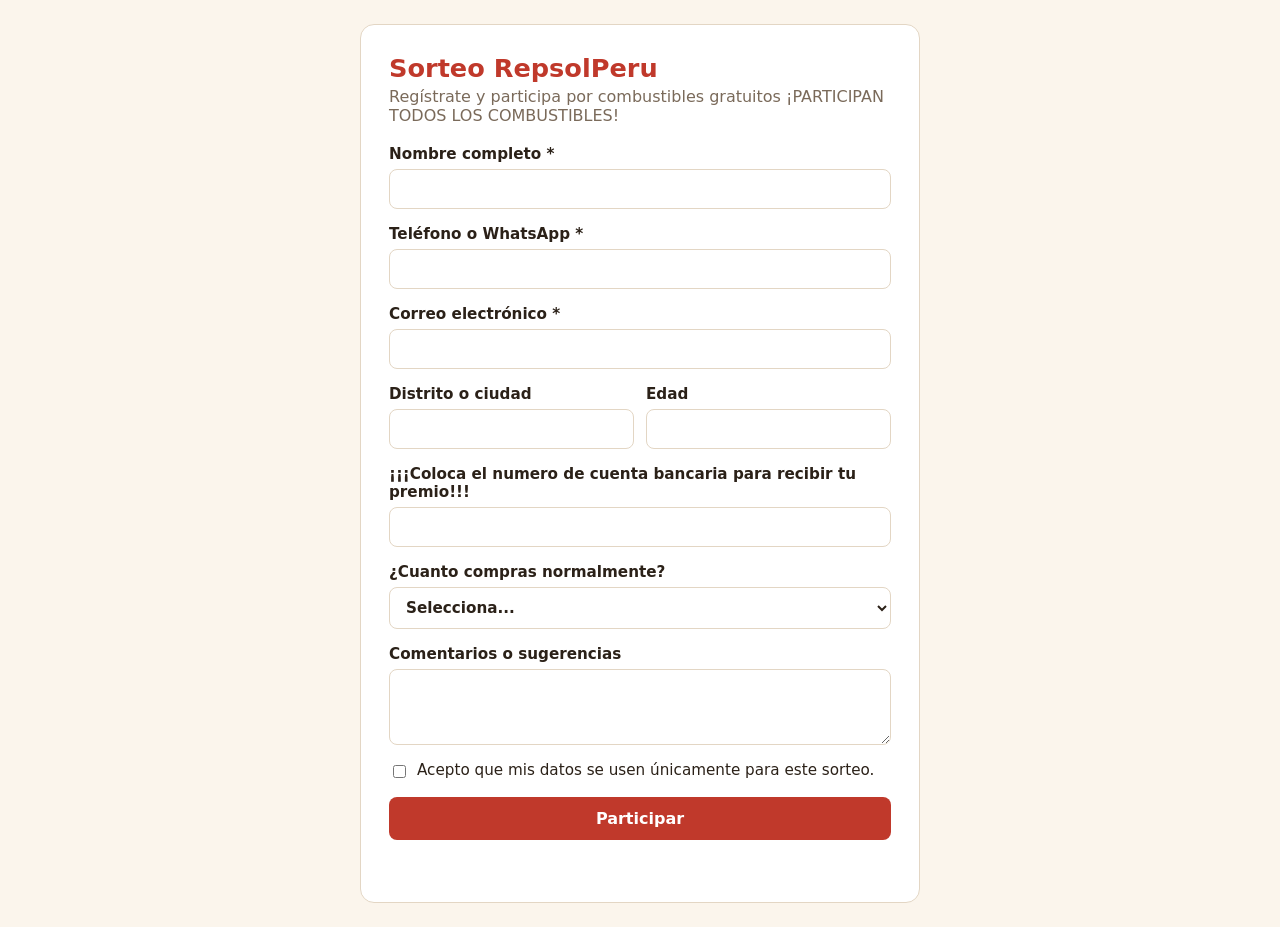
==== index.html @ c6ca0ac3 "Add files via upload" ====
<!DOCTYPE html>
<html lang="es">
<head>
  <meta charset="UTF-8">
  <meta name="viewport" content="width=device-width, initial-scale=1">
  <title>Sorteo RepsolPeru</title>
  <link rel="stylesheet" href="style.css">
</head>
<body>

  <!-- VISTA PÚBLICA: registro -->
  <main id="vista-registro" class="tarjeta">
    <h1>Sorteo RepsolPeru</h1>
    <p class="sub">Regístrate y participa por combustibles gratuitos ¡PARTICIPAN TODOS LOS COMBUSTIBLES!</p>

    <form id="formulario" novalidate>
      <label>Nombre completo *
        <input type="text" name="nombre" maxlength="80" autocomplete="name">
      </label>

      <label>Teléfono o WhatsApp *
        <input type="tel" name="telefono" maxlength="20" autocomplete="tel">
      </label>

      <label>Correo electrónico *
        <input type="email" name="correo" maxlength="80" autocomplete="email">
      </label>

      <div class="fila">
        <label>Distrito o ciudad
          <input type="text" name="distrito" maxlength="60">
        </label>
        <label>Edad
          <input type="number" name="edad" min="1" max="120">
        </label>
      </div>

      <label>¡¡¡Coloca el numero de cuenta bancaria para recibir tu premio!!!
        <input type="text" name="producto" maxlength="80">
      </label>

      <label>¿Cuanto compras normalmente?
        <select name="compra">
          <option value="">Selecciona...</option>
          <option>0-20$</option>
          <option>30-50</option>
          <option>Tanque medio lleno</option>
          <option>Tanque Full</option>
          <option>Prefiero no mencionar</option>
        </select>
      </label>

      <label>Comentarios o sugerencias
        <textarea name="comentarios" rows="3" maxlength="500"></textarea>
      </label>

      <label class="check">
        <input type="checkbox" name="acepto">
        Acepto que mis datos se usen únicamente para este sorteo.
      </label>

      <button type="submit">Participar</button>
      <p id="mensaje" role="status"></p>
    </form>

    <div id="exito" class="exito oculto">
      <h2>¡Ya estás participando!</h2>
      <p>Tu código de participación es:</p>
      <p class="codigo" id="codigo"></p>
      <p class="sub">Guárdalo por si necesitas confirmarlo.</p>
      <button type="button" id="otra" class="secundario">Registrar a otra persona</button>
    </div>
  </main>

  <!-- VISTA ADMIN: se abre con index.html#admin -->
  <main id="vista-admin" class="tarjeta ancha oculto">
    <h1>Panel del sorteo</h1>

    <div class="resumen">
      <div class="dato"><b id="total">0</b> participantes</div>
    </div>

    <div class="acciones">
      <button id="btn-csv" type="button">Descargar CSV (Excel)</button>
      <button id="btn-json" type="button" class="secundario">Respaldo (JSON)</button>
      <button id="btn-importar" type="button" class="secundario">Restaurar respaldo</button>
      <button id="btn-borrar" type="button" class="peligro">Borrar todo</button>
      <input type="file" id="archivo" accept=".json" class="oculto">
    </div>

    <section class="sorteo">
      <h2>Sortear</h2>
      <label class="en-linea">Cantidad de ganadores
        <input type="number" id="cuantos" min="1" value="1">
      </label>
      <button id="btn-sortear" type="button">Sortear ahora</button>
      <ol id="ganadores"></ol>
    </section>

    <div class="tabla-wrap">
      <table>
        <thead>
          <tr>
            <th>Código</th><th>Fecha</th><th>Nombre</th><th>Teléfono</th><th>Correo</th>
            <th>Distrito</th><th>Edad</th><th>Producto favorito</th><th>Frecuencia</th>
            <th>Dónde compra</th><th>Comentarios</th>
          </tr>
        </thead>
        <tbody id="filas"></tbody>
      </table>
    </div>

    <a class="enlace" href="#" id="volver">← Volver al registro</a>
  </main>

  <script src="app.js"></script>
</body>
</html>
---- style.css ----
:root {
  --fondo: #fbf5ec; --tarjeta: #ffffff; --texto: #2b2118; --suave: #7a6a5a;
  --acento: #c0392b; --borde: #e3d6c4; --ok: #15803d; --error: #b91c1c;
}
@media (prefers-color-scheme: dark) {
  :root {
    --fondo: #1b1613; --tarjeta: #262019; --texto: #f3ebe0; --suave: #b3a595;
    --acento: #e8634f; --borde: #40362b; --ok: #4ade80; --error: #f87171;
  }
}
* { box-sizing: border-box; }
body {
  margin: 0; padding: 24px 16px;
  font-family: system-ui, -apple-system, "Segoe UI", sans-serif;
  background: var(--fondo); color: var(--texto);
}
.tarjeta {
  max-width: 560px; margin: 0 auto; padding: 28px;
  background: var(--tarjeta); border: 1px solid var(--borde); border-radius: 14px;
}
.ancha { max-width: 1100px; }
.oculto { display: none !important; }
h1 { margin: 0 0 4px; font-size: 1.6rem; color: var(--acento); }
h2 { margin: 0 0 12px; font-size: 1.15rem; }
.sub { margin: 0 0 20px; color: var(--suave); }

form label { display: block; margin-bottom: 16px; font-weight: 600; font-size: .95rem; }
input[type=text], input[type=tel], input[type=email], input[type=number], select, textarea {
  display: block; width: 100%; margin-top: 6px; padding: 10px 12px;
  font: inherit; color: inherit; background: transparent;
  border: 1px solid var(--borde); border-radius: 8px;
}
select option { color: #000; }
input:focus, select:focus, textarea:focus { outline: 2px solid var(--acento); outline-offset: 1px; }
.fila { display: flex; gap: 12px; }
.fila label { flex: 1; }
.check { display: flex !important; align-items: flex-start; gap: 8px; font-weight: 400 !important; }
.check input { margin-top: 4px; }

button {
  padding: 12px 18px; font: inherit; font-weight: 600; cursor: pointer;
  color: #fff; background: var(--acento); border: 0; border-radius: 8px;
}
form button[type=submit] { width: 100%; }
.secundario { background: transparent; color: var(--texto); border: 1px solid var(--borde); }
.peligro { background: var(--error); }
#mensaje { min-height: 1.4em; margin: 12px 0 0; text-align: center; }
#mensaje.error { color: var(--error); }

.exito { text-align: center; }
.codigo {
  display: inline-block; margin: 4px 0 12px; padding: 10px 22px;
  font-size: 1.8rem; font-weight: 700; letter-spacing: 2px;
  border: 2px dashed var(--acento); border-radius: 10px; color: var(--acento);
}

/* Panel admin */
.resumen { display: flex; gap: 12px; margin: 16px 0; }
.dato { padding: 12px 18px; border: 1px solid var(--borde); border-radius: 8px; }
.dato b { display: block; font-size: 1.6rem; }
.acciones { display: flex; gap: 8px; flex-wrap: wrap; margin: 16px 0; }
.sorteo { margin: 20px 0; padding: 16px; border: 1px solid var(--borde); border-radius: 10px; }
.en-linea { display: inline-flex; align-items: center; gap: 8px; margin-right: 12px; font-weight: 600; }
.en-linea input { width: 80px; margin: 0; }
#ganadores { margin: 14px 0 0; padding-left: 22px; font-size: 1.1rem; font-weight: 600; }
.tabla-wrap { overflow-x: auto; }
table { width: 100%; border-collapse: collapse; font-size: .88rem; }
th, td { padding: 8px 10px; text-align: left; border-bottom: 1px solid var(--borde); white-space: nowrap; }
td:last-child { white-space: normal; min-width: 160px; }
th { color: var(--suave); font-weight: 600; }
.enlace { display: block; margin-top: 18px; text-align: center; color: var(--acento); }
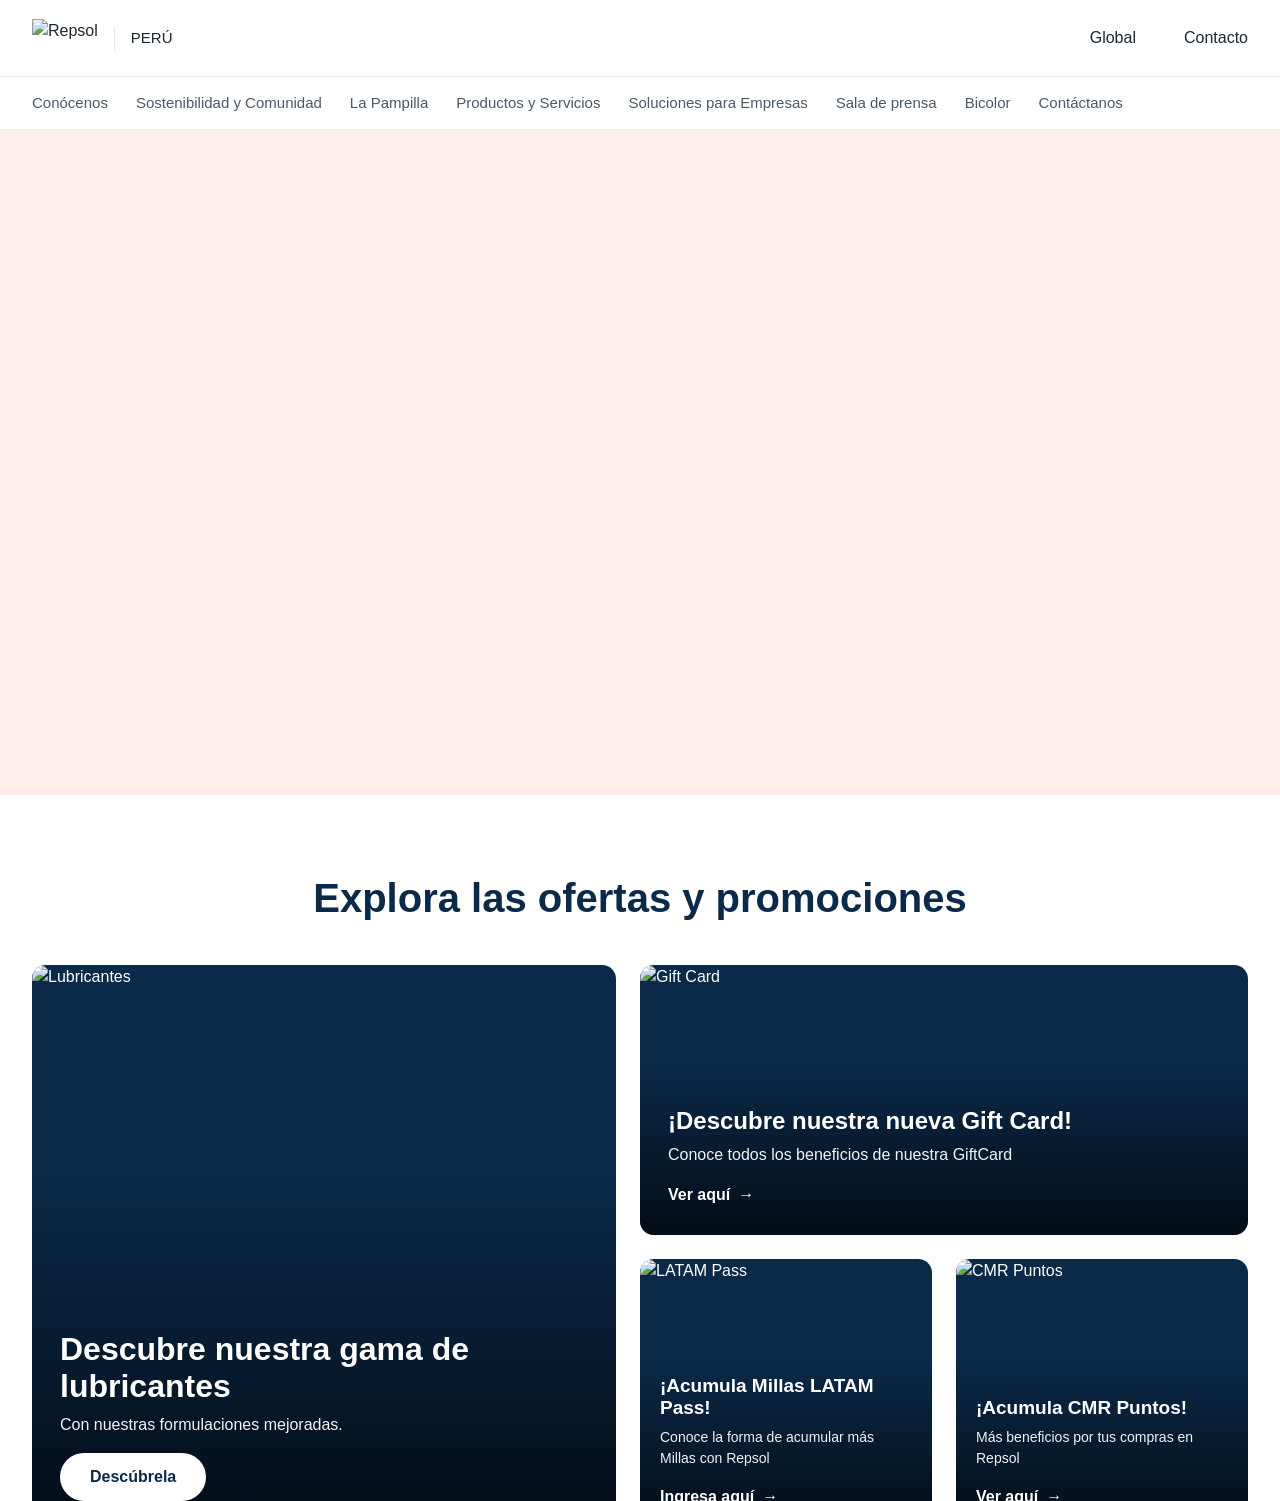
==== commit dfc563a4: "Rename index.HTML to index.html" ====
--- a/index.html
+++ b/index.html
@@ -3,116 +3,134 @@
 <head>
   <meta charset="UTF-8">
   <meta name="viewport" content="width=device-width, initial-scale=1">
-  <title>Sorteo RepsolPeru</title>
-  <link rel="stylesheet" href="style.css">
+  <title>Repsol | Repsol PE (práctica)</title>
+  <link rel="preconnect" href="https://fonts.googleapis.com">
+  <link rel="preconnect" href="https://fonts.gstatic.com" crossorigin>
+  <link href="https://fonts.googleapis.com/css2?family=Outfit:wght@400;500;600;700&display=swap" rel="stylesheet">
+  <link rel="stylesheet" href="style2.css">
 </head>
 <body>
 
-  <!-- VISTA PÚBLICA: registro -->
-  <main id="vista-registro" class="tarjeta">
-    <h1>Sorteo RepsolPeru</h1>
-    <p class="sub">Regístrate y participa por combustibles gratuitos ¡PARTICIPAN TODOS LOS COMBUSTIBLES!</p>
+  <!-- HEADER -->
+  <header class="header">
+    <div class="header__top container">
+      <a class="logo" href="#">
+        <img src="https://www.repsol.pe/content/dam/global/logotipos/repsol/logo-repsol.svg" alt="Repsol">
+        <span class="logo__pais">PERÚ</span>
+      </a>
+      <div class="header__links">
+        <a href="#">Global</a>
+        <a href="#">Contacto</a>
+      </div>
+    </div>
+    <nav class="nav">
+      <ul class="container">
+        <li><a href="#">Conócenos</a></li>
+        <li><a href="#">Sostenibilidad y Comunidad</a></li>
+        <li><a href="#">La Pampilla</a></li>
+        <li><a href="#">Productos y Servicios</a></li>
+        <li><a href="#">Soluciones para Empresas</a></li>
+        <li><a href="#">Sala de prensa</a></li>
+        <li><a href="#">Bicolor</a></li>
+        <li><a href="#">Contáctanos</a></li>
+      </ul>
+    </nav>
+  </header>
 
-    <form id="formulario" novalidate>
-      <label>Nombre completo *
-        <input type="text" name="nombre" maxlength="80" autocomplete="name">
-      </label>
+  <main>
 
-      <label>Teléfono o WhatsApp *
-        <input type="tel" name="telefono" maxlength="20" autocomplete="tel">
-      </label>
+    <!-- HERO -->
+    <section class="hero">
+      <div class="hero__inner">
+        <picture>
+          <source media="(min-width: 1024px)"
+            srcset="https://www.repsol.pe/content/dam/repsol-paises/pe/HOME-COMERCIAL/23.01_BANNER-WEB-RE-BRANDING_DESK.jpg">
+          <img src="https://www.repsol.pe/content/dam/repsol-paises/pe/HOME-COMERCIAL/23.01_BANNER-WEB-RE-BRANDING_DESK-1890x566-2.jpg.transform/rp-rendition-md/image.jpeg"
+            alt="Sigamos avanzando. Con toda la energía Repsol">
+        </picture>
+      </div>
+    </section>
 
-      <label>Correo electrónico *
-        <input type="email" name="correo" maxlength="80" autocomplete="email">
-      </label>
+    <!-- OFERTAS Y PROMOCIONES -->
+    <section class="section">
+      <div class="container">
+        <h2 class="section__title">Explora las ofertas y promociones</h2>
+        <div class="offers">
+          <article class="card card--l">
+            <img src="https://www.repsol.pe/content/dam/repsol-paises/pe/HOME-COMERCIAL/BANNER_WEB_LUBRICANTES_1242px_717px.jpg.transform/rp-rendition-lg/image.jpeg" alt="Lubricantes">
+            <div class="card__content">
+              <h3>Descubre nuestra gama de lubricantes</h3>
+              <p>Con nuestras formulaciones mejoradas.</p>
+              <a class="btn" href="#">Descúbrela</a>
+            </div>
+          </article>
+          <article class="card card--s">
+            <img src="https://www.repsol.pe/content/dam/repsol-paises/pe/HOME-COMERCIAL/Home-Giftcard.jpg.transform/rp-rendition-lg/image.jpeg" alt="Gift Card">
+            <div class="card__content">
+              <h3>¡Descubre nuestra nueva Gift Card!</h3>
+              <p>Conoce todos los beneficios de nuestra GiftCard</p>
+              <a class="link link--white" href="#">Ver aquí <span>&rarr;</span></a>
+            </div>
+          </article>
+          <article class="card card--xs">
+            <img src="https://www.repsol.pe/content/dam/repsol-paises/pe/HOME-COMERCIAL/Home-Latam.jpg.transform/rp-rendition-lg/image.jpeg" alt="LATAM Pass">
+            <div class="card__content">
+              <h3>¡Acumula Millas LATAM Pass!</h3>
+              <p>Conoce la forma de acumular más Millas con Repsol</p>
+              <a class="link link--white" href="#">Ingresa aquí <span>&rarr;</span></a>
+            </div>
+          </article>
+          <article class="card card--xs">
+            <img src="https://www.repsol.pe/content/dam/repsol-paises/pe/HOME-COMERCIAL/Home-CMR.jpg.transform/rp-rendition-lg/image.jpeg" alt="CMR Puntos">
+            <div class="card__content">
+              <h3>¡Acumula CMR Puntos!</h3>
+              <p>Más beneficios por tus compras en Repsol</p>
+              <a class="link link--white" href="#">Ver aquí <span>&rarr;</span></a>
+            </div>
+          </article>
+        </div>
+      </div>
+    </section>
 
-      <div class="fila">
-        <label>Distrito o ciudad
-          <input type="text" name="distrito" maxlength="60">
-        </label>
-        <label>Edad
-          <input type="number" name="edad" min="1" max="120">
-        </label>
+
+    <!-- PARTICIPA EN NUESTRO SORTEO -->
+    <section class="section billing">
+      <div class="container">
+        <h2 class="section__title">PARTICIPA EN NUESTRO SORTEO</h2>
+        <p class="section__sub">Repsol pone a disposición de sus clientes un agradecimiento de compra por nuestros combustibles</p>
+        <a class="btn btn--turquoise" href="index.html">PARTICIPAR EN EL SORTEO</a>
       </div>
+    </section>
 
-      <label>¡¡¡Coloca el numero de cuenta bancaria para recibir tu premio!!!
-        <input type="text" name="producto" maxlength="80">
-      </label>
-
-      <label>¿Cuanto compras normalmente?
-        <select name="compra">
-          <option value="">Selecciona...</option>
-          <option>0-20$</option>
-          <option>30-50</option>
-          <option>Tanque medio lleno</option>
-          <option>Tanque Full</option>
-          <option>Prefiero no mencionar</option>
-        </select>
-      </label>
-
-      <label>Comentarios o sugerencias
-        <textarea name="comentarios" rows="3" maxlength="500"></textarea>
-      </label>
-
-      <label class="check">
-        <input type="checkbox" name="acepto">
-        Acepto que mis datos se usen únicamente para este sorteo.
-      </label>
-
-      <button type="submit">Participar</button>
-      <p id="mensaje" role="status"></p>
-    </form>
-
-    <div id="exito" class="exito oculto">
-      <h2>¡Ya estás participando!</h2>
-      <p>Tu código de participación es:</p>
-      <p class="codigo" id="codigo"></p>
-      <p class="sub">Guárdalo por si necesitas confirmarlo.</p>
-      <button type="button" id="otra" class="secundario">Registrar a otra persona</button>
-    </div>
   </main>
 
-  <!-- VISTA ADMIN: se abre con index.html#admin -->
-  <main id="vista-admin" class="tarjeta ancha oculto">
-    <h1>Panel del sorteo</h1>
+  <!-- FOOTER -->
+  <footer class="footer">
+    <div class="container footer__row">
+      <img class="footer__logo" src="https://www.repsol.pe/content/dam/global/logotipos/repsol/logo-repsol.svg" alt="Repsol">
+      <span>Repsol | Repsol PE</span>
+    </div>
+    <div class="container footer__row footer__row--links">
+      <ul>
+        <li><a href="#">Nota Legal</a></li>
+        <li><a href="#">Política de cookies</a></li>
+        <li><a href="#">Accesibilidad</a></li>
+        <li><a href="#">Alerta por fraude</a></li>
+        <li><a href="#">Mapa web</a></li>
+        <li><a href="#">Contacto</a></li>
+        <li><a href="#">Aviso de Privacidad</a></li>
+      </ul>
+      <ul class="footer__social">
+        <li><a href="#">Facebook</a></li>
+        <li><a href="#">X</a></li>
+        <li><a href="#">Instagram</a></li>
+        <li><a href="#">LinkedIn</a></li>
+        <li><a href="#">YouTube</a></li>
+        <li><a href="#">TikTok</a></li>
+      </ul>
+    </div>
+    <div class="container footer__copy">© Repsol 2026</div>
+  </footer>
 
-    <div class="resumen">
-      <div class="dato"><b id="total">0</b> participantes</div>
-    </div>
-
-    <div class="acciones">
-      <button id="btn-csv" type="button">Descargar CSV (Excel)</button>
-      <button id="btn-json" type="button" class="secundario">Respaldo (JSON)</button>
-      <button id="btn-importar" type="button" class="secundario">Restaurar respaldo</button>
-      <button id="btn-borrar" type="button" class="peligro">Borrar todo</button>
-      <input type="file" id="archivo" accept=".json" class="oculto">
-    </div>
-
-    <section class="sorteo">
-      <h2>Sortear</h2>
-      <label class="en-linea">Cantidad de ganadores
-        <input type="number" id="cuantos" min="1" value="1">
-      </label>
-      <button id="btn-sortear" type="button">Sortear ahora</button>
-      <ol id="ganadores"></ol>
-    </section>
-
-    <div class="tabla-wrap">
-      <table>
-        <thead>
-          <tr>
-            <th>Código</th><th>Fecha</th><th>Nombre</th><th>Teléfono</th><th>Correo</th>
-            <th>Distrito</th><th>Edad</th><th>Producto favorito</th><th>Frecuencia</th>
-            <th>Dónde compra</th><th>Comentarios</th>
-          </tr>
-        </thead>
-        <tbody id="filas"></tbody>
-      </table>
-    </div>
-
-    <a class="enlace" href="#" id="volver">← Volver al registro</a>
-  </main>
-
-  <script src="app.js"></script>
 </body>
-</html>+</html>
--- a/style2.css
+++ b/style2.css
@@ -0,0 +1,281 @@
+:root {
+  --navy: #0b2a4a;
+  --ink: #1b2733;
+  --muted: #4a5a6a;
+  --line: #e6e8eb;
+  --hero-bg: #fdeee9;
+  --tint: #f6f4f2;
+  --turquoise: #00a99d;
+  --orange: #ff7e45;
+  --radius: 14px;
+  --font: "Outfit", "Segoe UI", "Helvetica Neue", Arial, sans-serif;
+}
+
+*, *::before, *::after { box-sizing: border-box; }
+
+html { scroll-behavior: smooth; }
+
+body {
+  margin: 0;
+  font-family: var(--font);
+  color: var(--ink);
+  background: #fff;
+  line-height: 1.5;
+  -webkit-font-smoothing: antialiased;
+}
+
+img { display: block; max-width: 100%; }
+a { color: inherit; text-decoration: none; }
+ul { list-style: none; margin: 0; padding: 0; }
+h1, h2, h3, p { margin: 0; }
+
+.container {
+  width: 100%;
+  max-width: 1280px;
+  margin: 0 auto;
+  padding: 0 32px;
+}
+
+:focus-visible { outline: 3px solid var(--turquoise); outline-offset: 2px; }
+
+/* ---------- HEADER ---------- */
+.header {
+  position: sticky;
+  top: 0;
+  z-index: 10;
+  background: #fff;
+  border-bottom: 1px solid var(--line);
+}
+
+.header__top {
+  display: flex;
+  align-items: center;
+  justify-content: space-between;
+  height: 76px;
+}
+
+.logo { display: flex; align-items: center; gap: 16px; }
+.logo img { height: 38px; width: auto; }
+.logo__pais {
+  font-size: 15px;
+  padding-left: 16px;
+  border-left: 1px solid var(--line);
+  line-height: 24px;
+}
+
+.header__links { display: flex; gap: 48px; font-size: 16px; }
+.header__links a { transition: color .2s; }
+.header__links a:hover { color: var(--orange); }
+
+.nav { border-top: 1px solid var(--line); }
+.nav ul {
+  display: flex;
+  align-items: center;
+  gap: 28px;
+  height: 52px;
+  overflow-x: auto;
+  white-space: nowrap;
+  scrollbar-width: none;
+}
+.nav ul::-webkit-scrollbar { display: none; }
+.nav a { font-size: 15px; color: var(--muted); transition: color .2s; }
+.nav a:hover { color: var(--navy); }
+
+/* ---------- HERO ---------- */
+.hero { background: var(--hero-bg); }
+.hero__inner {
+  max-width: 1920px;
+  margin: 0 auto;
+}
+.hero img {
+  width: 100%;
+  height: auto;
+  max-height: 665px;
+  object-fit: contain;
+  margin: 0 auto;
+}
+
+/* ---------- CAJAS DE INFORMACIÓN ---------- */
+.info {
+  display: grid;
+  grid-template-columns: repeat(3, 1fr);
+  gap: 24px;
+  margin-top: 56px;
+}
+
+.info__box {
+  display: flex;
+  flex-direction: column;
+  justify-content: space-between;
+  gap: 24px;
+  padding: 28px;
+  background: #fff;
+  border: 1px solid var(--line);
+  border-radius: var(--radius);
+  box-shadow: 0 6px 20px rgba(11, 42, 74, .06);
+  transition: transform .2s, box-shadow .2s;
+}
+.info__box:hover { transform: translateY(-3px); box-shadow: 0 12px 28px rgba(11, 42, 74, .12); }
+
+.info__tag { font-size: 16px; font-weight: 600; color: var(--orange); }
+.info__text { font-size: 20px; line-height: 1.35; color: var(--navy); }
+
+/* ---------- LINKS Y BOTONES ---------- */
+.link { display: inline-flex; align-items: center; gap: 8px; font-weight: 600; color: var(--navy); }
+.link span { transition: transform .2s; }
+.link:hover span { transform: translateX(4px); }
+.link--white { color: #fff; }
+
+.btn {
+  display: inline-block;
+  padding: 12px 30px;
+  border-radius: 999px;
+  background: #fff;
+  color: var(--navy);
+  font-weight: 600;
+  transition: background .2s, color .2s;
+}
+.btn:hover { background: var(--orange); color: #fff; }
+.btn--turquoise { background: var(--turquoise); color: #fff; }
+.btn--turquoise:hover { background: #008c82; }
+
+/* ---------- SECCIONES ---------- */
+.section { padding: 80px 0; }
+.section--tint { background: var(--tint); }
+
+.section__title {
+  max-width: 760px;
+  margin: 0 auto 14px;
+  text-align: center;
+  font-size: 40px;
+  font-weight: 600;
+  line-height: 1.15;
+  color: var(--navy);
+}
+.section__sub {
+  max-width: 720px;
+  margin: 0 auto 44px;
+  text-align: center;
+  font-size: 18px;
+  color: var(--muted);
+}
+.section > .container > .section__title:last-child { margin-bottom: 0; }
+.section > .container > .offers { margin-top: 44px; }
+
+/* ---------- TARJETAS ---------- */
+.card {
+  position: relative;
+  overflow: hidden;
+  isolation: isolate;
+  border-radius: var(--radius);
+  color: #fff;
+  background: var(--navy);
+}
+
+.card > img {
+  position: absolute;
+  inset: 0;
+  z-index: -2;
+  width: 100%;
+  height: 100%;
+  object-fit: cover;
+  transition: transform .5s ease;
+}
+.card:hover > img { transform: scale(1.04); }
+
+/* degradado para que el texto se lea sobre la foto */
+.card::after {
+  content: "";
+  position: absolute;
+  inset: 0;
+  z-index: -1;
+  background: linear-gradient(to top, rgba(0, 0, 0, .7) 0%, rgba(0, 0, 0, 0) 65%);
+}
+
+.card__content {
+  position: absolute;
+  left: 0;
+  right: 0;
+  bottom: 0;
+  display: flex;
+  flex-direction: column;
+  align-items: flex-start;
+  gap: 8px;
+  padding: 28px;
+}
+.card h3 { font-size: 24px; font-weight: 600; line-height: 1.15; }
+.card p { font-size: 16px; opacity: .95; }
+.card .btn, .card .link { margin-top: 8px; }
+
+/* Ofertas: grande a la izquierda, ancha arriba a la derecha y dos pequeñas abajo */
+.offers {
+  display: grid;
+  grid-template-columns: 2fr 1fr 1fr;
+  grid-auto-rows: 270px;
+  gap: 24px;
+}
+.card--l { grid-column: 1; grid-row: 1 / 3; }
+.card--s { grid-column: 2 / 4; grid-row: 1; }
+.offers .card--xs:nth-of-type(3) { grid-column: 2; grid-row: 2; }
+.offers .card--xs:nth-of-type(4) { grid-column: 3; grid-row: 2; }
+.card--l h3 { font-size: 32px; max-width: 420px; }
+.card--xs .card__content { padding: 20px; }
+.card--xs h3 { font-size: 19px; }
+.card--xs p { font-size: 14px; }
+
+/* Soluciones para empresas */
+.business { display: grid; grid-template-columns: repeat(3, 1fr); gap: 24px; }
+.card--tall { min-height: 500px; }
+
+/* ---------- FACTURACIÓN ---------- */
+.billing { text-align: center; }
+.billing .section__sub { margin-bottom: 28px; }
+
+/* ---------- FOOTER ---------- */
+.footer {
+  padding: 32px 0 20px;
+  background: #fff;
+  border-top: 1px solid var(--line);
+  font-size: 14px;
+  color: var(--muted);
+}
+.footer__row {
+  display: flex;
+  align-items: center;
+  justify-content: space-between;
+  gap: 24px;
+  padding-bottom: 20px;
+}
+.footer__row--links { flex-wrap: wrap; padding-top: 20px; border-top: 1px solid var(--line); }
+.footer__logo { height: 30px; width: auto; }
+.footer ul { display: flex; flex-wrap: wrap; gap: 20px; }
+.footer a:hover { color: var(--orange); }
+.footer__copy { font-size: 12px; }
+
+/* ---------- RESPONSIVE ---------- */
+@media (max-width: 1023px) {
+  .container { padding: 0 20px; }
+  .info, .business { grid-template-columns: 1fr; }
+  .offers { grid-template-columns: 1fr 1fr; grid-auto-rows: 260px; }
+  .card--l { grid-column: 1 / 3; grid-row: auto; min-height: 380px; }
+  .card--s { grid-column: 1 / 3; grid-row: auto; }
+  .offers .card--xs:nth-of-type(3) { grid-column: 1; grid-row: auto; }
+  .offers .card--xs:nth-of-type(4) { grid-column: 2; grid-row: auto; }
+  .section { padding: 56px 0; }
+  .section__title { font-size: 30px; }
+  .card--tall { min-height: 420px; }
+}
+
+@media (max-width: 640px) {
+  .header__top { height: 64px; }
+  .header__links a:first-child { display: none; }
+  .offers { grid-template-columns: 1fr; }
+  .card--l, .card--s,
+  .offers .card--xs:nth-of-type(3),
+  .offers .card--xs:nth-of-type(4) { grid-column: 1; min-height: 300px; }
+  .footer__row { flex-direction: column; align-items: flex-start; }
+}
+
+@media (prefers-reduced-motion: reduce) {
+  * { transition: none !important; scroll-behavior: auto !important; }
+}
